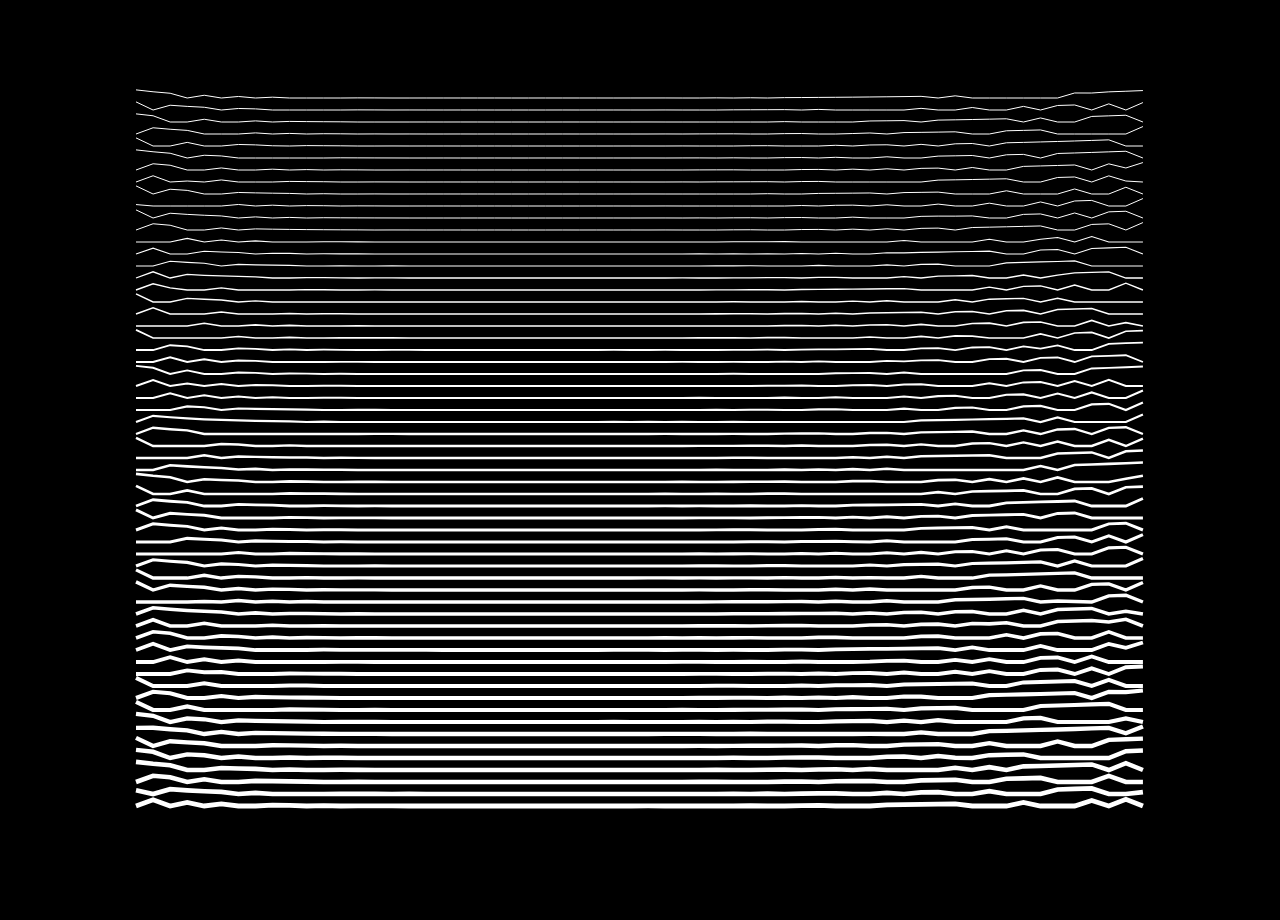
==== krets/index.html @ 10bf5223 "reorg" ====
<!doctype html>
<html class="no-js" lang="">

<head>
  <meta charset="utf-8">
  <meta name="description" content="">
  <meta name="viewport" content="width=device-width, initial-scale=1">

  <meta property="og:title" content="krets.com is fun">
  <meta property="og:type" content="">
  <meta property="og:url" content="">
  <meta property="og:image" content="">
  <link rel="icon" href="favicon.ico" type="image/x-icon" sizes="any">


  <meta name="theme-color" content="#000000">
  <title>krets.com</title>
  <style>
    body {
        background-color: black;
    }
  </style>
</head>
<body>
<canvas id="canvas"></canvas>
<script type="text/javascript">

    let canvas = document.getElementById('canvas');
    let context = canvas.getContext('2d');
    let lines = [];
    let step = 5;
    let tick = 0;
    let mouseX = 0;
    let mouseY = 0;
    let amplitude = 20
    let frequency = 90
    let lineCount = 60;
    let pointCount = 60;
    let wobble = 130;
    let windowPad = .2;
    let lineGrow = .08;
    let tickWobble = 2;

    function makeLines() {
        lines.length = 0;
        let step_x = (window.innerWidth*(1-windowPad))/pointCount;
        let start_x = window.innerWidth*windowPad/2;
        let step_y = (window.innerHeight*(1-windowPad))/lineCount;
        let start_y = window.innerHeight*windowPad/2;
        
        for (let i = 0; i < lineCount; i++) {
            let line = [];
            let base_y = start_y + i * step_y;
            for (let j = 0; j < pointCount; j++) {
                line.push([j*step_x+start_x, base_y + (Math.random() * wobble) - wobble/2 ]);
            }
            lines.push(line);
        }
        drawStuff();
    }

    function drawStuff() {
        context.clearRect(0, 0, canvas.width, canvas.height);
        let start_y = window.innerHeight*windowPad/2;
        let step_y = (window.innerHeight*(1-windowPad))/lineCount;

        for (let i = 0; i < lines.length; i++){
            let base_y = start_y + i * step_y;
            let line = lines[i];


            for (let j=0; j < line.length; j++){
                let point = line[j];
                // let scale = 1 - Math.abs(window.innerWidth/2 - point[0])/(window.innerWidth*(1-windowPad)/2);
                let scale = Math.pow(1 - Math.sqrt(Math.abs(mouseX - point[0])/(window.innerWidth*(1-windowPad)/2)), 4);
                
                // let scale = Math.abs(point[0]-(window.innerWidth/2));
                // scale *= scale;
                // let scale = 1 - Math.sqrt(Math.abs(window.innerWidth/2 - point[0])/(window.innerWidth*(1-windowPad)/2));
                // scale = Math.log(Math.abs(window.innerWidth/2 - point[0])/(window.innerWidth*(1-windowPad)/2)) * scale;
                let max = base_y;
                // let max = base_y+wobble*scale;
                let min = base_y-wobble*scale;
                point[1] -= tickWobble - (tickWobble*Math.random()*2);

                point[1] = Math.min(Math.max(point[1],min),max);
                line[j] = point;
            }
            context.beginPath();
            context.lineWidth = Math.max((i+1)*lineGrow,1);
            context.moveTo(line[0][0], line[0][1]);
            for (let j=1; j < line.length; j++){
                let point = line[j];
                context.lineTo(point[0], point[1]);
            }
            // context.closePath();
            context.fillStyle = "#000000";
            context.fill()
            context.strokeStyle = '#ffffff';
            context.stroke();
        }
    }

    function resizeCanvas() {
        canvas.width = window.innerWidth;
        canvas.height = window.innerHeight;
        makeLines();
 
    }


    window.addEventListener('mousemove', (e) => {
        mouseX = e.clientX;
        mouseY = e.clientY;
    });

    window.addEventListener('resize', resizeCanvas, false);
    setInterval(drawStuff, 20);
    resizeCanvas();


</script>
</body>
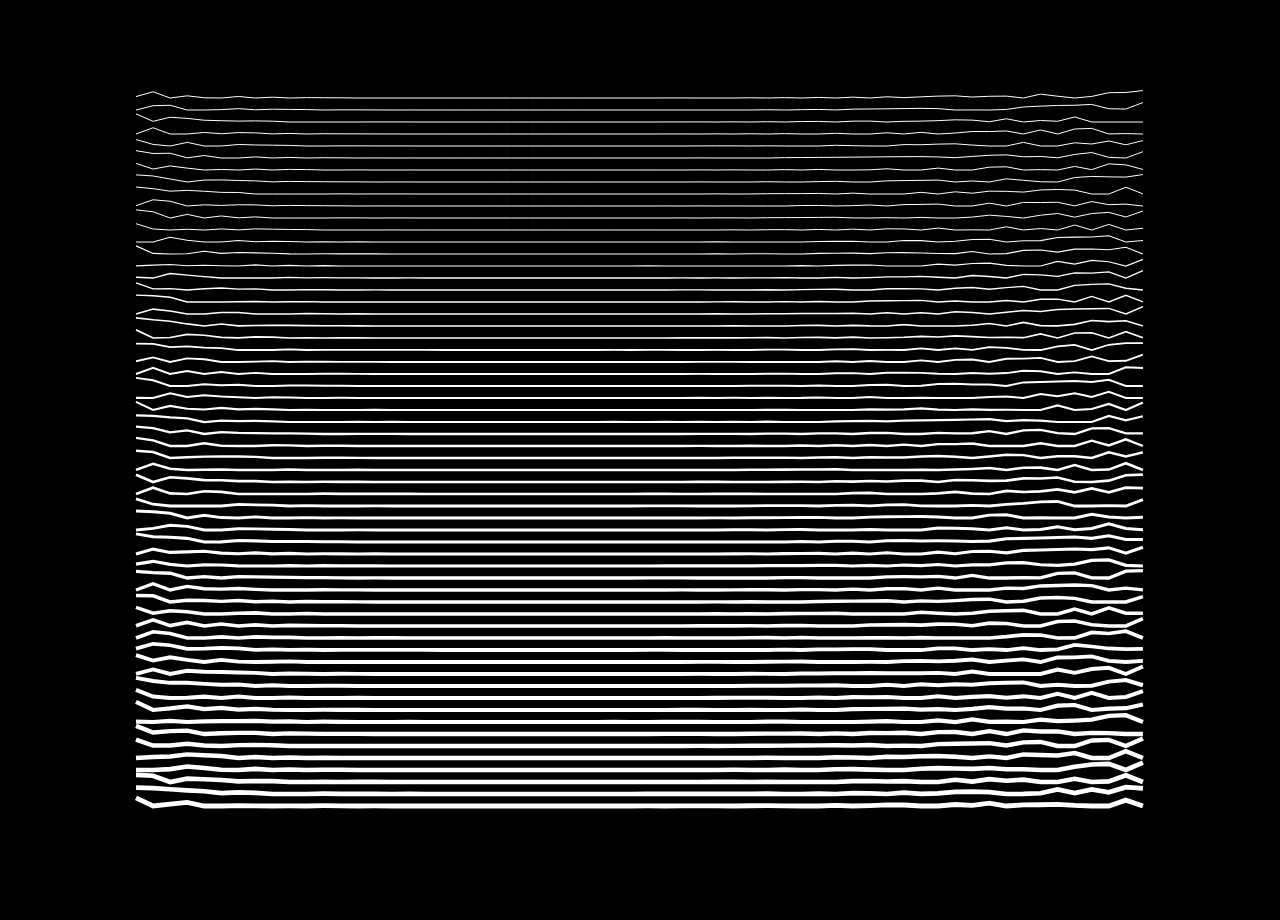
==== commit 8186dfc5: "Adding unified menu" ====
--- a/krets/index.html
+++ b/krets/index.html
@@ -121,4 +121,5 @@
 
 
 </script>
+<script src="/js/menu.js"></script>
 </body>
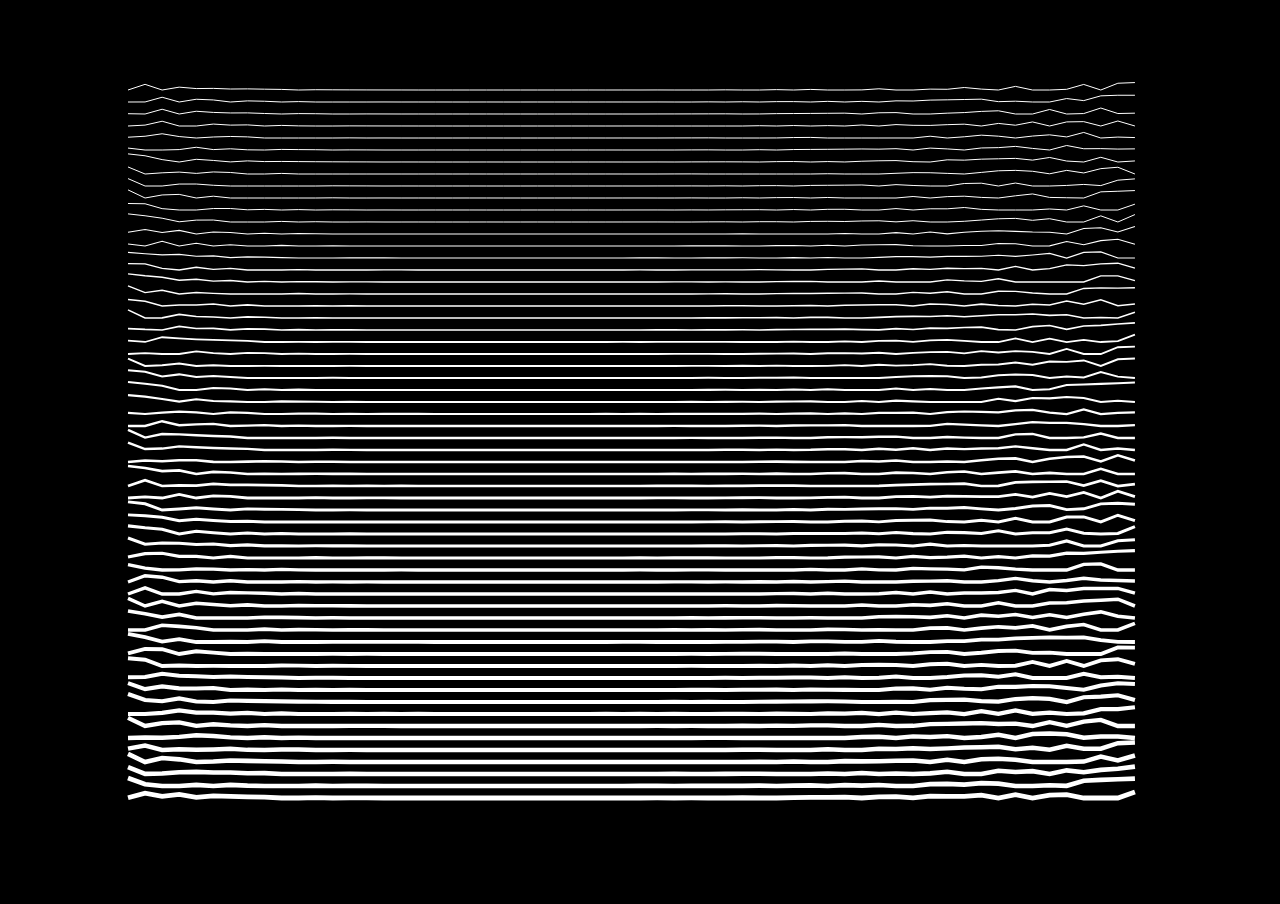
==== commit e3ee0bb6: "fix: remove sroll bars" ====
--- a/krets/index.html
+++ b/krets/index.html
@@ -17,9 +17,15 @@
   <meta name="theme-color" content="#000000">
   <title>krets.com</title>
   <style>
-    body {
-        background-color: black;
-    }
+  html, body {
+      margin: 0;
+      padding: 0;
+      overflow: hidden; /* This prevents scrollbars */
+      height: 100%;
+  }
+  body {
+      background-color: black;
+  }
   </style>
 </head>
 <body>
